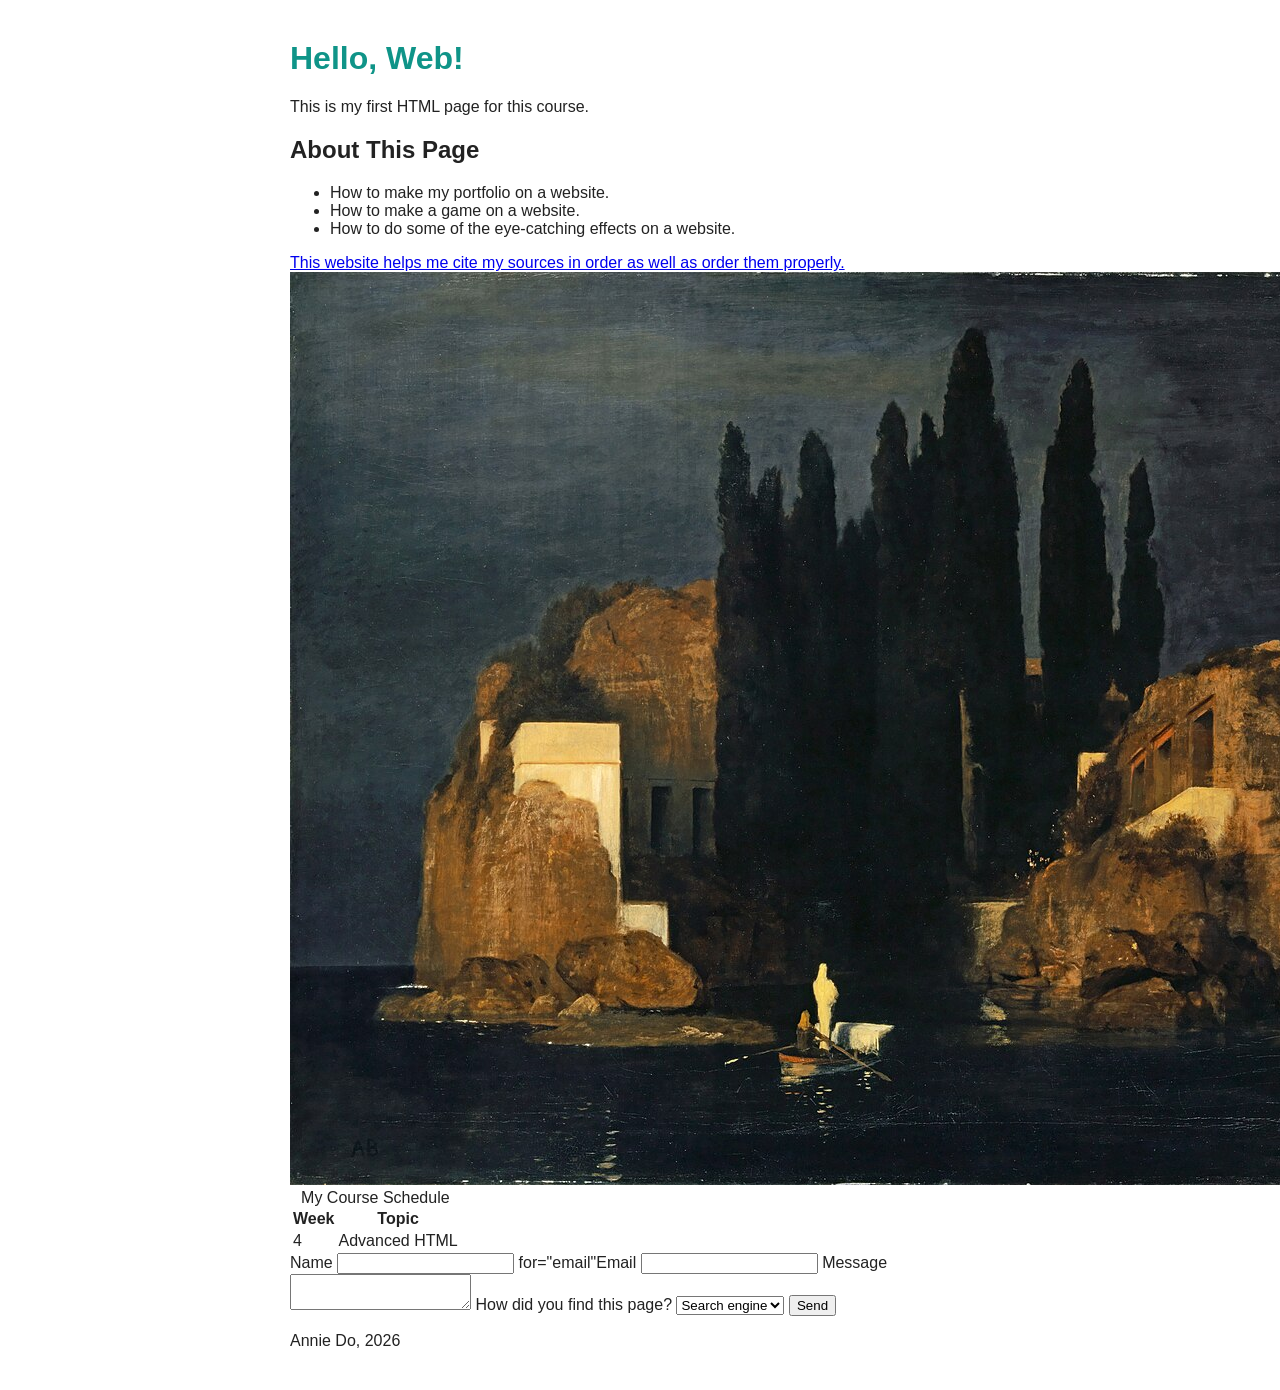
==== index.html @ d77b619d "Add semantic layout, table, and contact form Add semantic layout, table, and contact form" ====
<!DOCTYPE html>
<html lang="en">
    <head>
        <meta charset="UTF-8">
        <title>My First Web Page</title>

        <link rel="stylesheet" href="styles.css">
    </head>

    <body>
        <header>
        <h1> Hello, Web!</h1>
        </header>

        <nav>
            <a href="#"></a>
            <a href="#"></a>
            <a href="#"></a>
        </nav>
        
        <main>
        <p> This is my first HTML page for this course.</p>
        <h2>About This Page</h2>
        <ul>
            <li>How to make my portfolio on a website.</li>
            <li>How to make a game on a website.</li>
            <li>How to do some of the eye-catching effects on a website.</li>
        </ul>
        <a href="https://www.bibme.org"> This website helps me cite my sources in order as well as order them properly.</a>
        <img src="Arnold_Böcklin_-_Die_Toteninsel_I_(Basel,_Kunstmuseum).jpg" alt="This is a painting by Arnold Böcklin named Isle of the Dead or Die Toteninsel. It is one of my favorite paintings.">
        <table>
            <caption> My Course Schedule</caption>
            <thead>
                <tr>
                    <th>Week</th>
                    <th>Topic</th>
                </tr>
            </thead>
            <tbody>
                <tr>
                    <td>4</td>
                    <td>Advanced HTML</td>
                </tr>
            </tbody>
        </table>

        <form>
            <label for="name">Name</label>
            <input type="text" id="name" name="name" required>

            <label>for="email"Email</label>
            <input type="email" id="email" name="email" required>

            <label for ="msg">Message</label>
            <textarea id="msg" name="msg"></textarea>

            <label for="referral">How did you find this page?</label>
            <select id="referral" name="referral">
                <option value="search">Search engine</option>
                <option value="social">Social media</option>
                <option value="friend">A friend</option>
            </select>

            <button type="submit">Send</button>
        </form>

        </main>

        <footer>
            <p> Annie Do, 2026</p>
        </footer>
    </body>
</html>
---- styles.css ----
body{
    font-family: Arial, sans-serif;
    color: #222;
    max-width: 700px;
    margin: 40px auto;
}

h1{
    color: #0f9488;
}
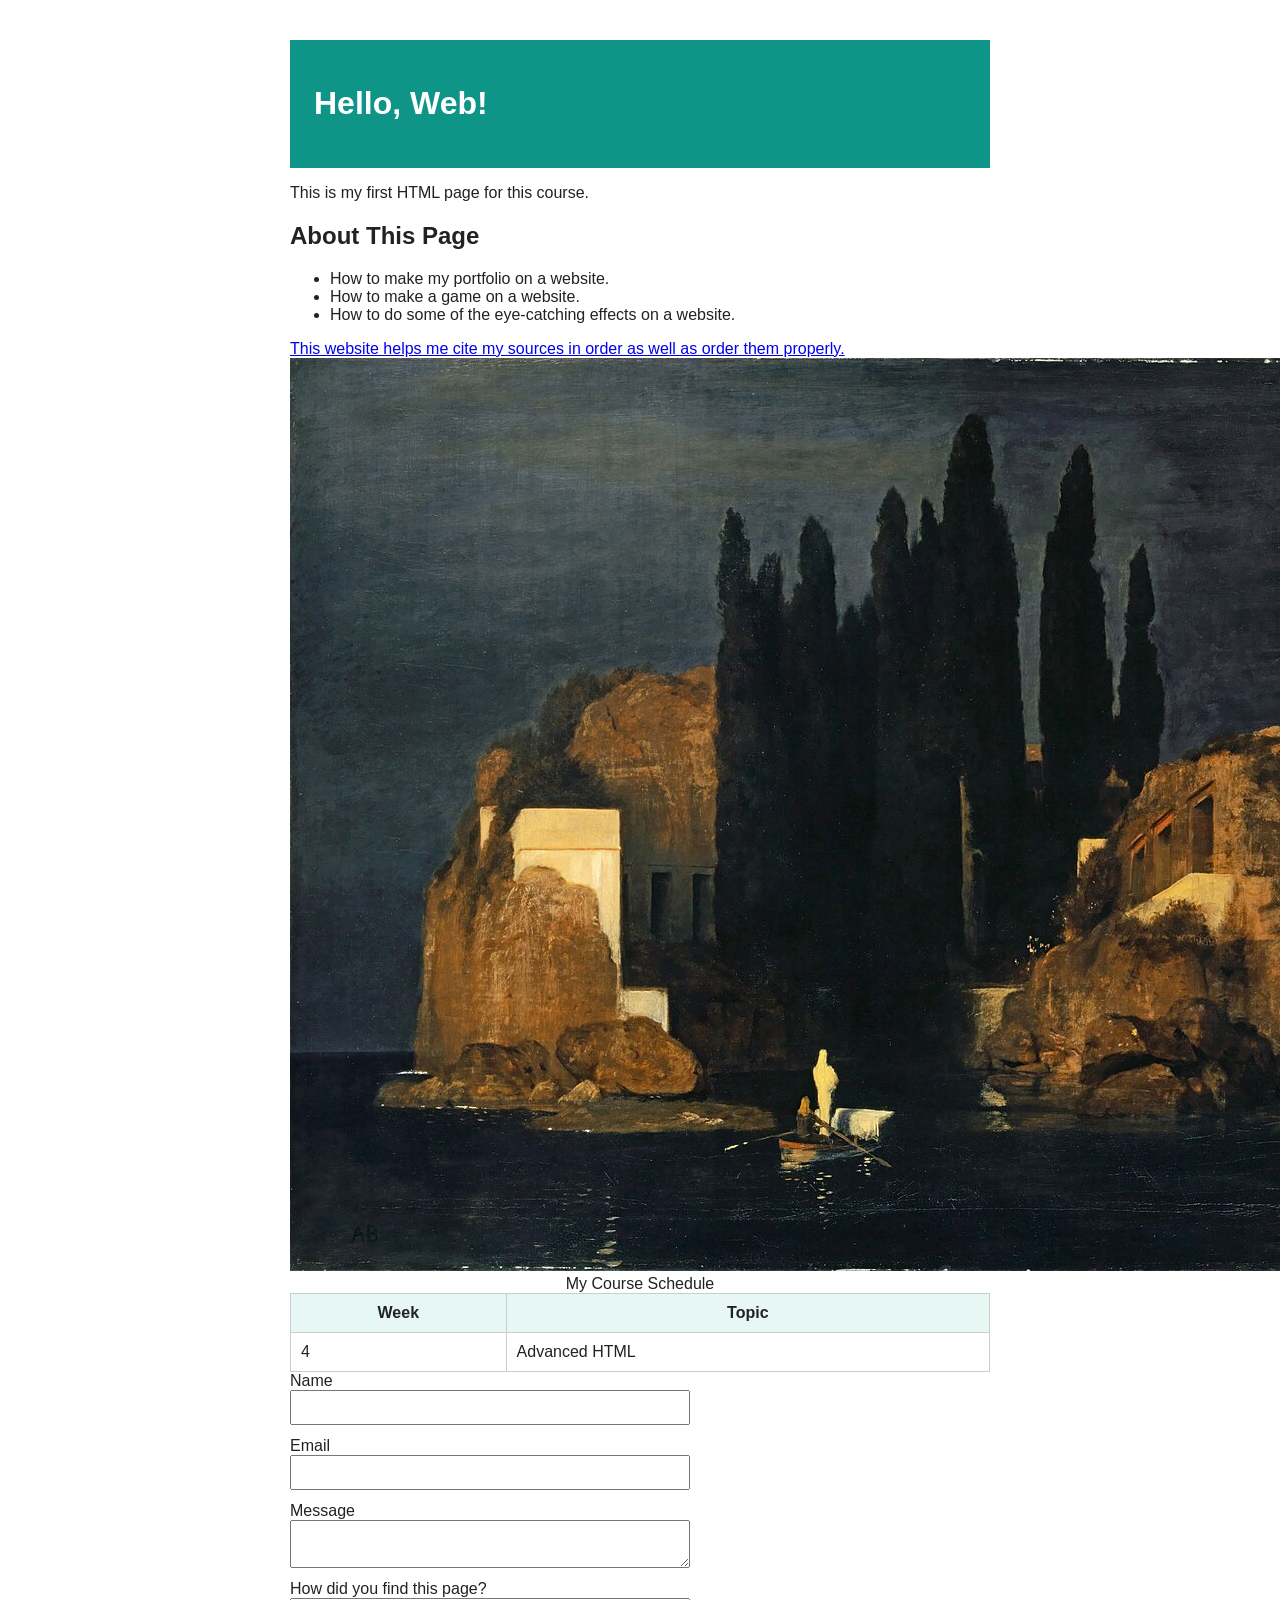
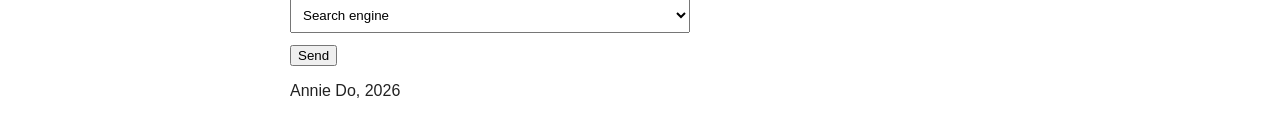
==== commit 4a5c4828: "Style layout, nav, table, and form with CSS Style layout, nav, table, and form with CSS" ====
--- a/index.html
+++ b/index.html
@@ -48,7 +48,7 @@
             <label for="name">Name</label>
             <input type="text" id="name" name="name" required>
 
-            <label>for="email"Email</label>
+            <label for="email">Email</label>
             <input type="email" id="email" name="email" required>
 
             <label for ="msg">Message</label>
--- a/styles.css
+++ b/styles.css
@@ -7,4 +7,55 @@
 
 h1{
     color: #0f9488;
+}
+
+* {
+    box-sizing: border-box;
+}
+
+header{
+    padding:24px;
+    background-color:#0f9488;
+    color:white;
+    margin-bottom: 16px;
+}
+header h1{
+    color:white
+}
+
+#main-nav {
+    display: flex;
+    gap: 8px;
+    justify-content: center;
+    background-color: #0d3b36;
+}
+
+#main-nav a {
+    color:white
+    text-decoration: none;
+    padding: 12px;
+}
+
+#main-nav a:hover {
+    background-color: #14b8a6;
+}
+
+table {
+    border-collapse: collapse;
+    width: 100%;
+}
+th, td {
+    padding: 10px;
+    border: 1px solid #ccc;
+}
+thead {
+    background-color: #e6f7f4;
+}
+
+input, textarea, select {
+    display: block;
+    width: 100%;
+    max-width: 400px;
+    padding: 8px;
+    margin-bottom: 12px;
 }
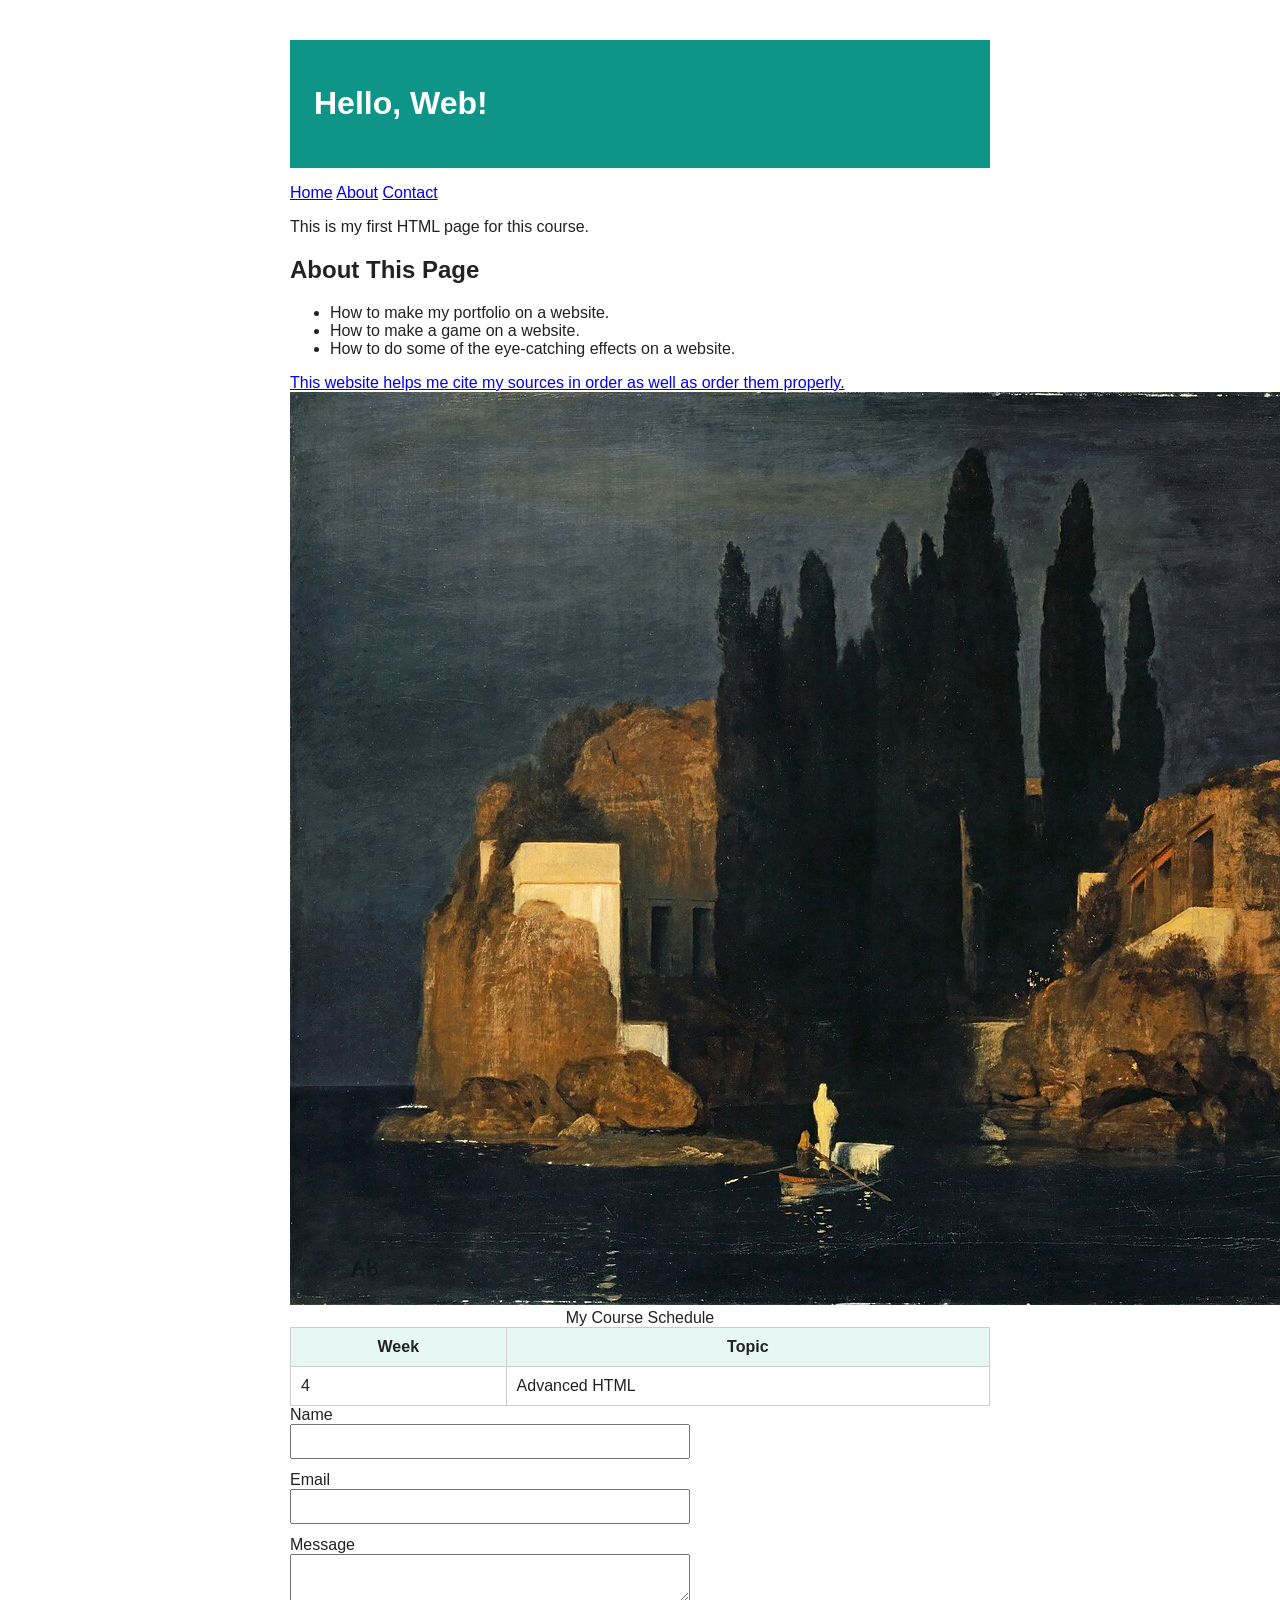
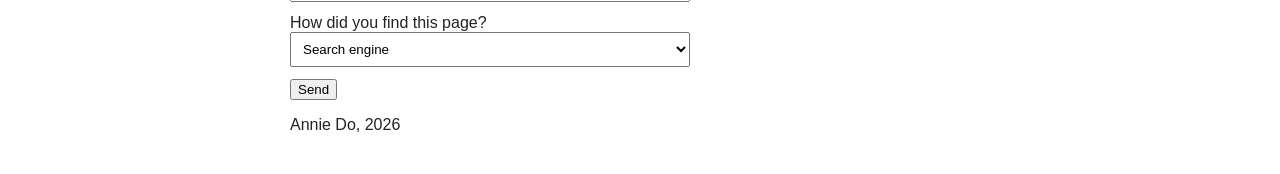
==== commit 6f90b804: "Add positioning, media queries, and responsive testing" ====
--- a/index.html
+++ b/index.html
@@ -5,6 +5,7 @@
         <title>My First Web Page</title>
 
         <link rel="stylesheet" href="styles.css">
+        <meta name="viewport" content="width=device-width, initial-scale=1.0">
     </head>
 
     <body>
@@ -13,9 +14,9 @@
         </header>
 
         <nav>
-            <a href="#"></a>
-            <a href="#"></a>
-            <a href="#"></a>
+            <a href="#">Home</a>
+            <a href="#">About</a>
+            <a href="#">Contact</a>
         </nav>
         
         <main>
@@ -24,10 +25,16 @@
         <ul>
             <li>How to make my portfolio on a website.</li>
             <li>How to make a game on a website.</li>
-            <li>How to do some of the eye-catching effects on a website.</li>
+            <li>How to do some of the eye-catching effects on a website.</li>    
         </ul>
         <a href="https://www.bibme.org"> This website helps me cite my sources in order as well as order them properly.</a>
-        <img src="Arnold_Böcklin_-_Die_Toteninsel_I_(Basel,_Kunstmuseum).jpg" alt="This is a painting by Arnold Böcklin named Isle of the Dead or Die Toteninsel. It is one of my favorite paintings.">
+
+    <div class="image-wrap">
+        <img src="Arnold_Böcklin_-_Die_Toteninsel_I_(Basel,_Kunstmuseum).jpg" 
+        alt="This is a painting by Arnold Böcklin named Isle of the Dead or Die Toteninsel. It is one of my favorite paintings.">
+        <span class="badge">New</span>
+    </div>
+
         <table>
             <caption> My Course Schedule</caption>
             <thead>
--- a/styles.css
+++ b/styles.css
@@ -1,3 +1,5 @@
+/* Annie Do- LAB 6*/
+
 body{
     font-family: Arial, sans-serif;
     color: #222;
@@ -31,9 +33,10 @@
 }
 
 #main-nav a {
-    color:white
+    color:white;
     text-decoration: none;
     padding: 12px;
+    transition: background-color 0.2s ease;
 }
 
 #main-nav a:hover {
@@ -58,4 +61,46 @@
     max-width: 400px;
     padding: 8px;
     margin-bottom: 12px;
-}+}
+
+header {
+    position: sticky;
+    top: 0;
+    z-index: 10;
+}
+
+.image-wrap {
+    position: relative;
+    display: inline-block;
+}
+
+.badge {
+    position:absolute;
+    top: 8px;
+    right: 8px;
+    background-color: #dc2626;
+    color: white;
+    padding: 2px 8px;
+    border-radius: 4px;
+    z-index: 5;
+}
+
+@media (max-width: 600px) {
+#main-nav {
+    flex-direction: column;
+}
+
+h1 {
+    font-size: 1.5rem;
+}
+}
+
+@media (max-width: 900px) {
+    table {
+        font-size:0.9rem;
+    }
+
+    form{
+        width: 100%;
+    }
+}
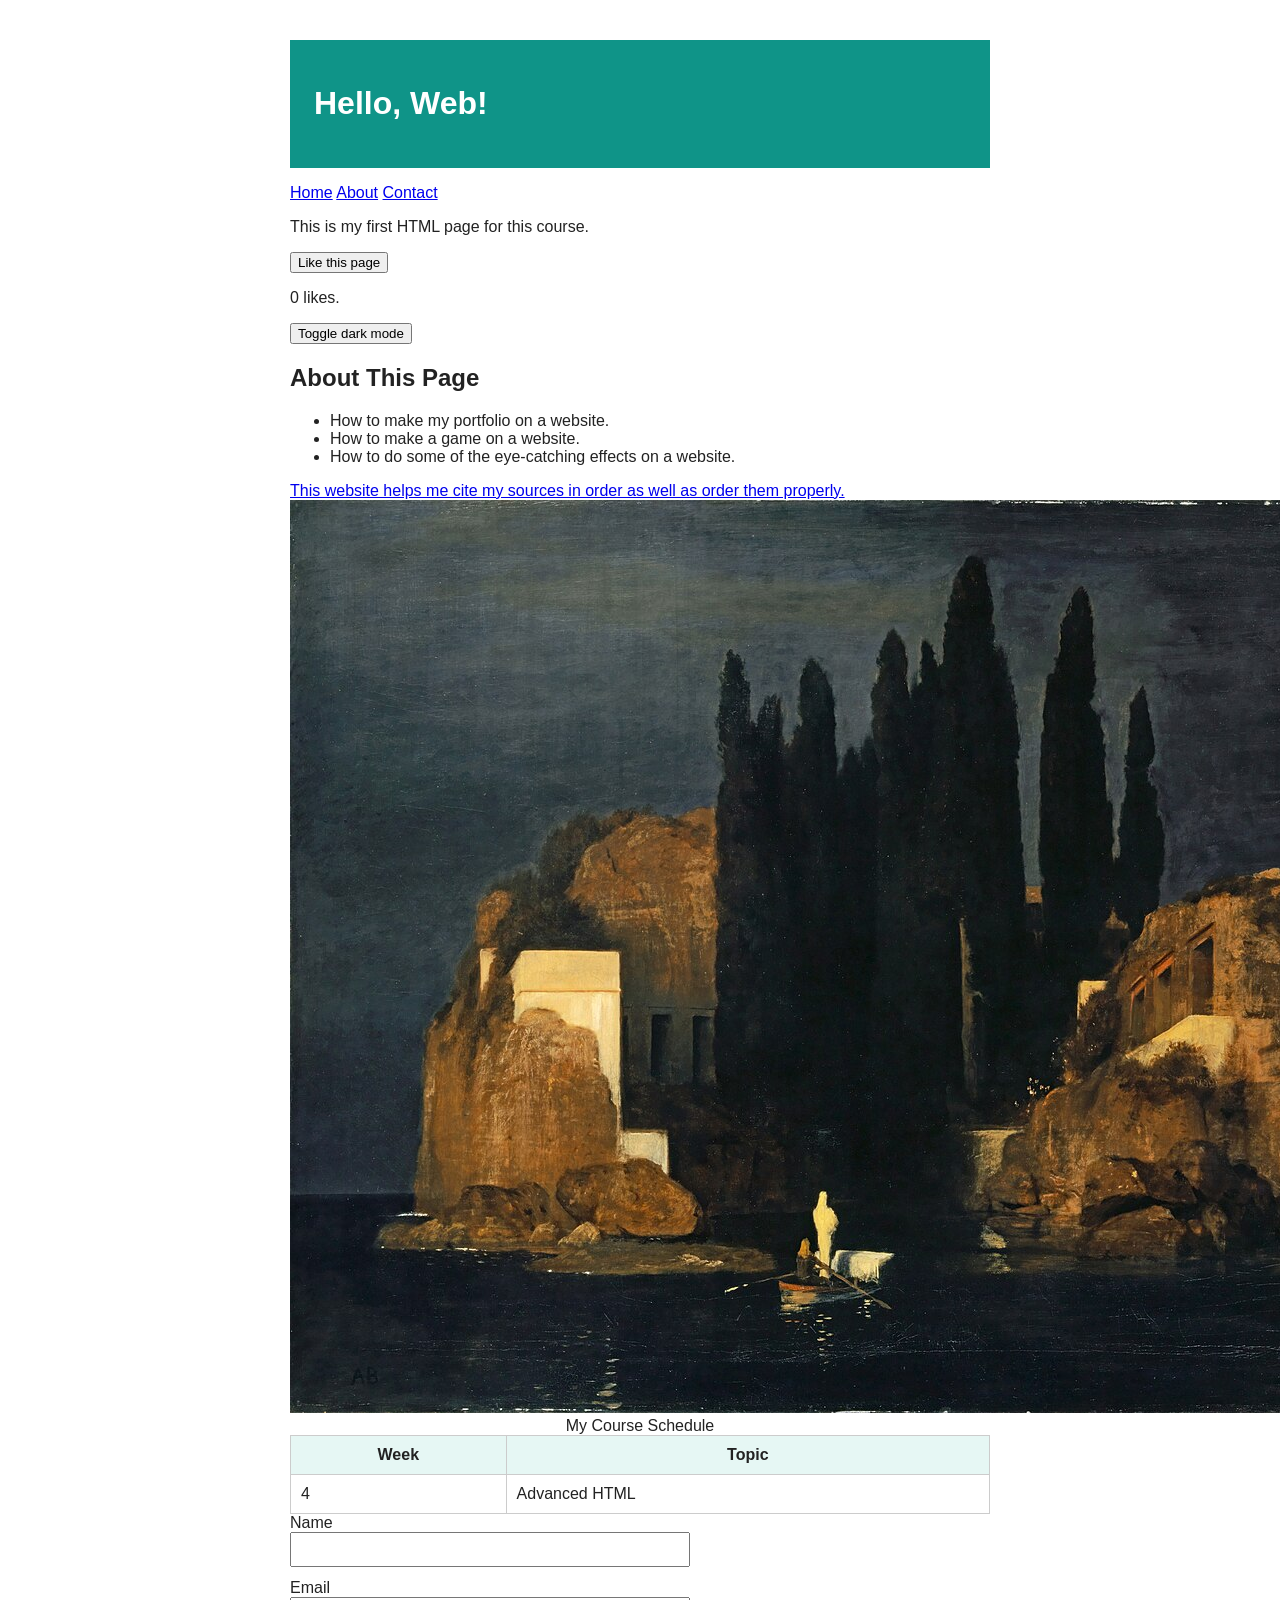
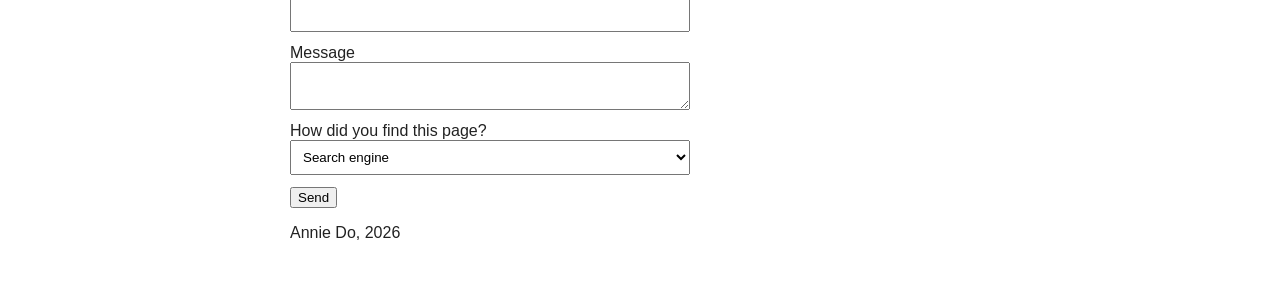
==== commit 7708fdfb: "Add JavaScript: like counter and dark mode toggle" ====
--- a/index.html
+++ b/index.html
@@ -21,6 +21,12 @@
         
         <main>
         <p> This is my first HTML page for this course.</p>
+
+        <button id="like-btn">Like this page</button>
+        <p id="like-count">0 likes.</p>
+
+        <button id="theme-btn">Toggle dark mode</button>
+
         <h2>About This Page</h2>
         <ul>
             <li>How to make my portfolio on a website.</li>
@@ -76,5 +82,7 @@
         <footer>
             <p> Annie Do, 2026</p>
         </footer>
+
+        <script src="script.js"></script>
     </body>
 </html>
--- a/styles.css
+++ b/styles.css
@@ -104,3 +104,8 @@
         width: 100%;
     }
 }
+
+body.dark {
+    background-color: #111827;
+    color: #f1f5f9;
+}
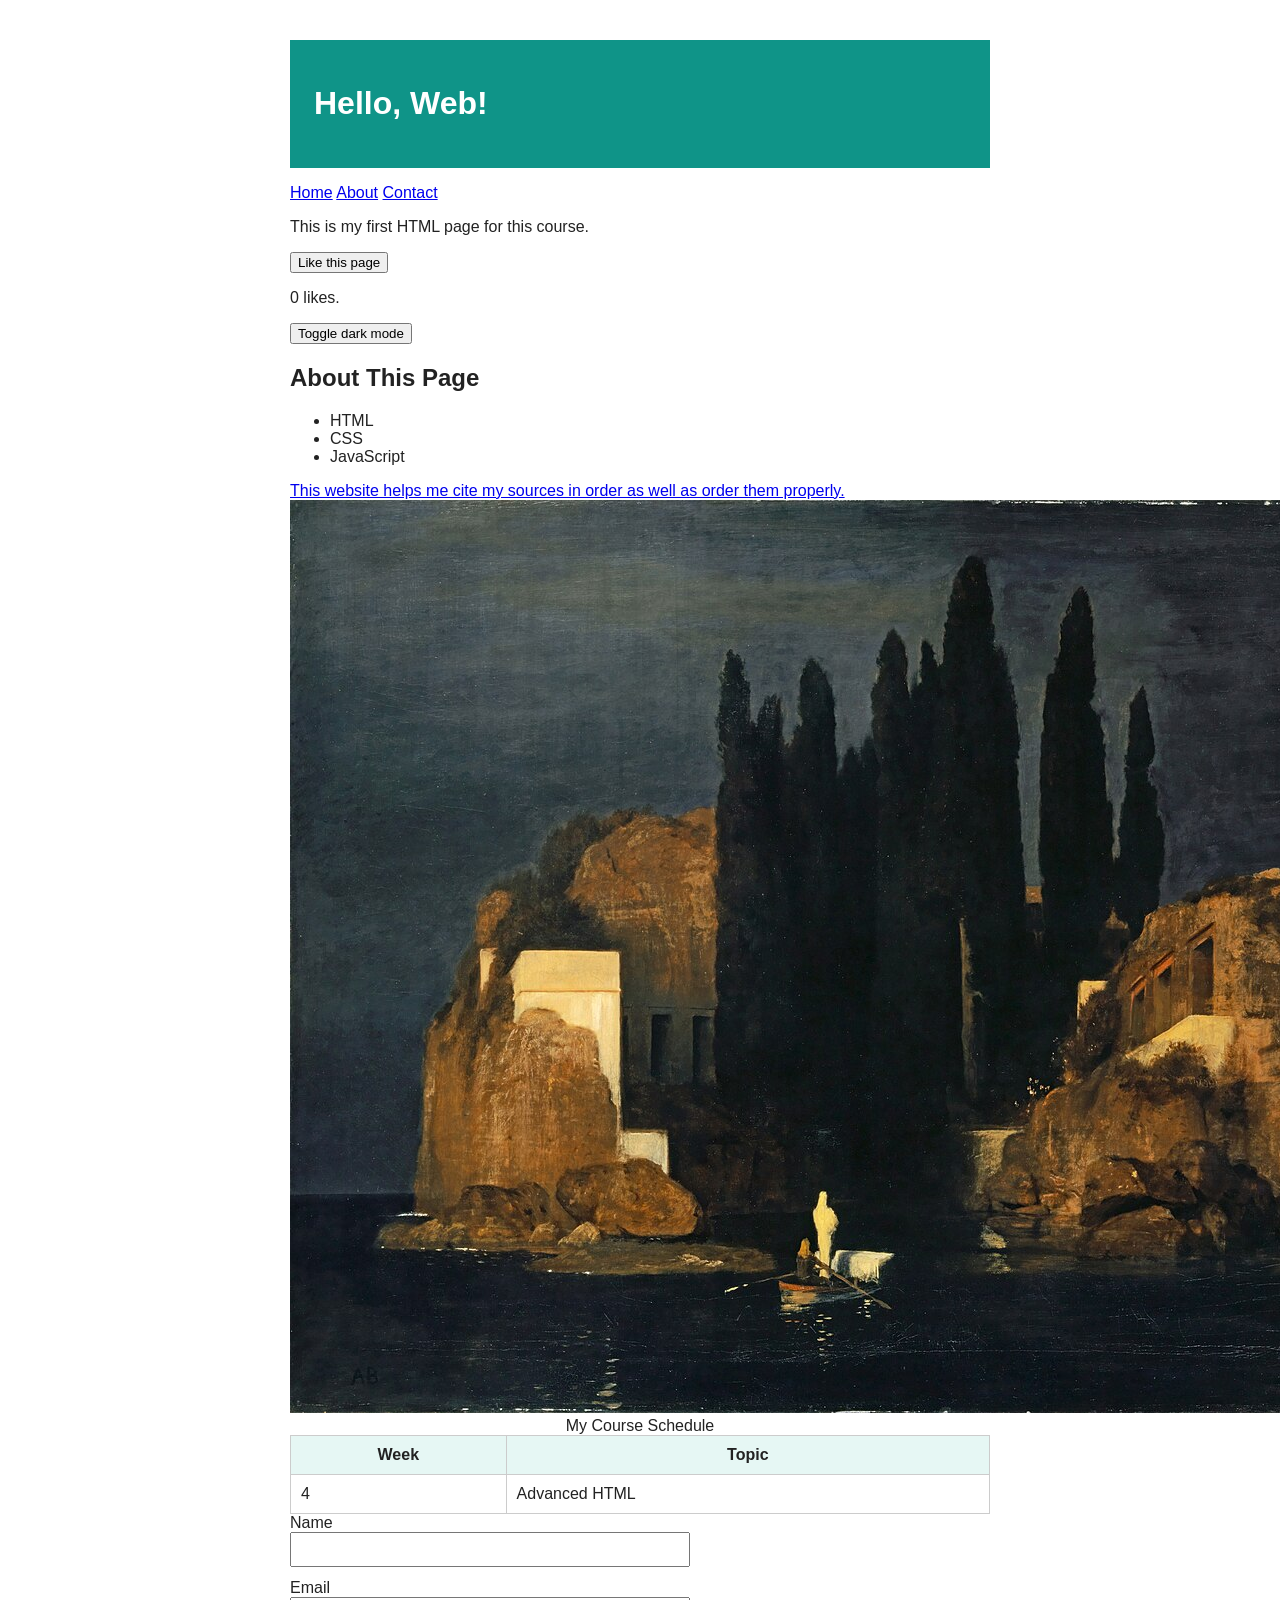
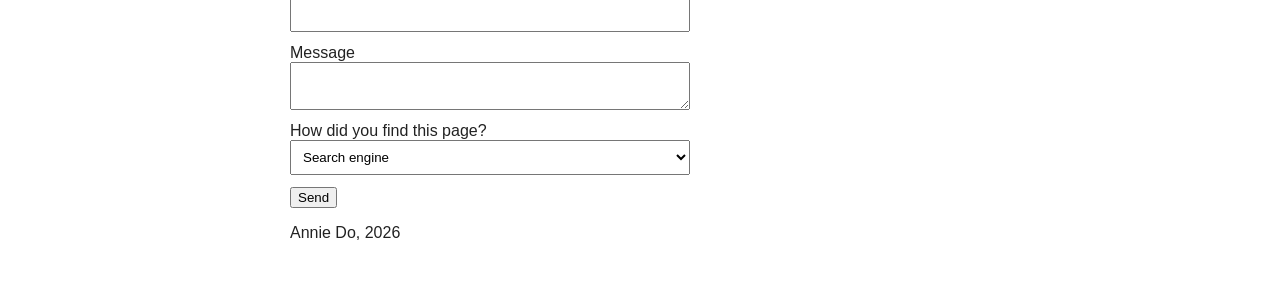
==== commit 4747dbc3: "Refactor script.js: functions, loops, checks Refactor script.js: functions, loops, checks" ====
--- a/index.html
+++ b/index.html
@@ -24,15 +24,13 @@
 
         <button id="like-btn">Like this page</button>
         <p id="like-count">0 likes.</p>
+        <p id="like-message"></p>
 
         <button id="theme-btn">Toggle dark mode</button>
 
         <h2>About This Page</h2>
-        <ul>
-            <li>How to make my portfolio on a website.</li>
-            <li>How to make a game on a website.</li>
-            <li>How to do some of the eye-catching effects on a website.</li>    
-        </ul>
+        <ul id="goals-list"></ul>
+        
         <a href="https://www.bibme.org"> This website helps me cite my sources in order as well as order them properly.</a>
 
     <div class="image-wrap">
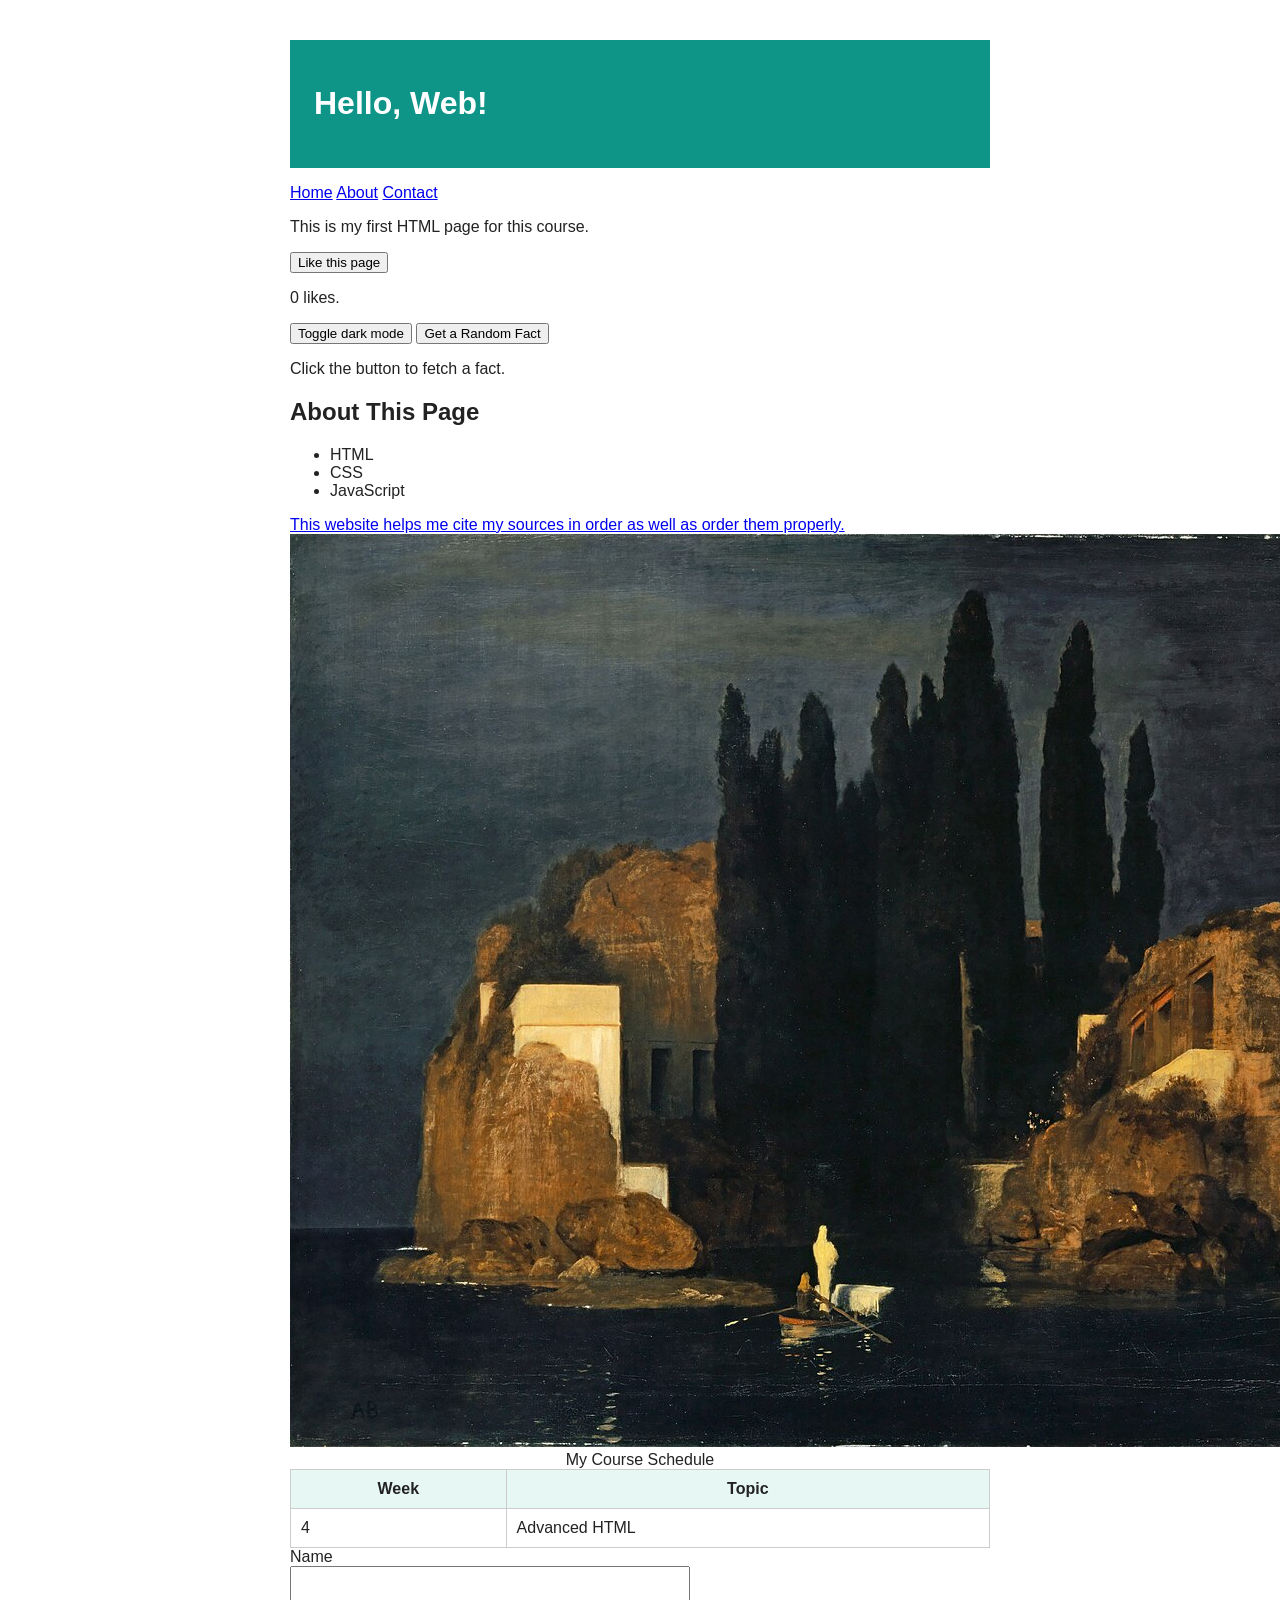
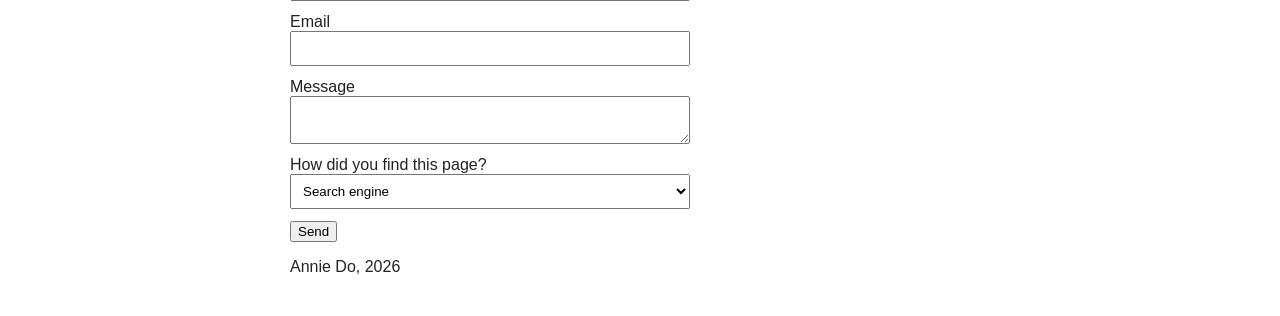
==== commit 66034fde: "Add async fetch with loading and error states" ====
--- a/index.html
+++ b/index.html
@@ -27,6 +27,9 @@
         <p id="like-message"></p>
 
         <button id="theme-btn">Toggle dark mode</button>
+        
+        <button id="fact-btn">Get a Random Fact</button>
+        <p id="fact-display">Click the button to fetch a fact.</p>
 
         <h2>About This Page</h2>
         <ul id="goals-list"></ul>
